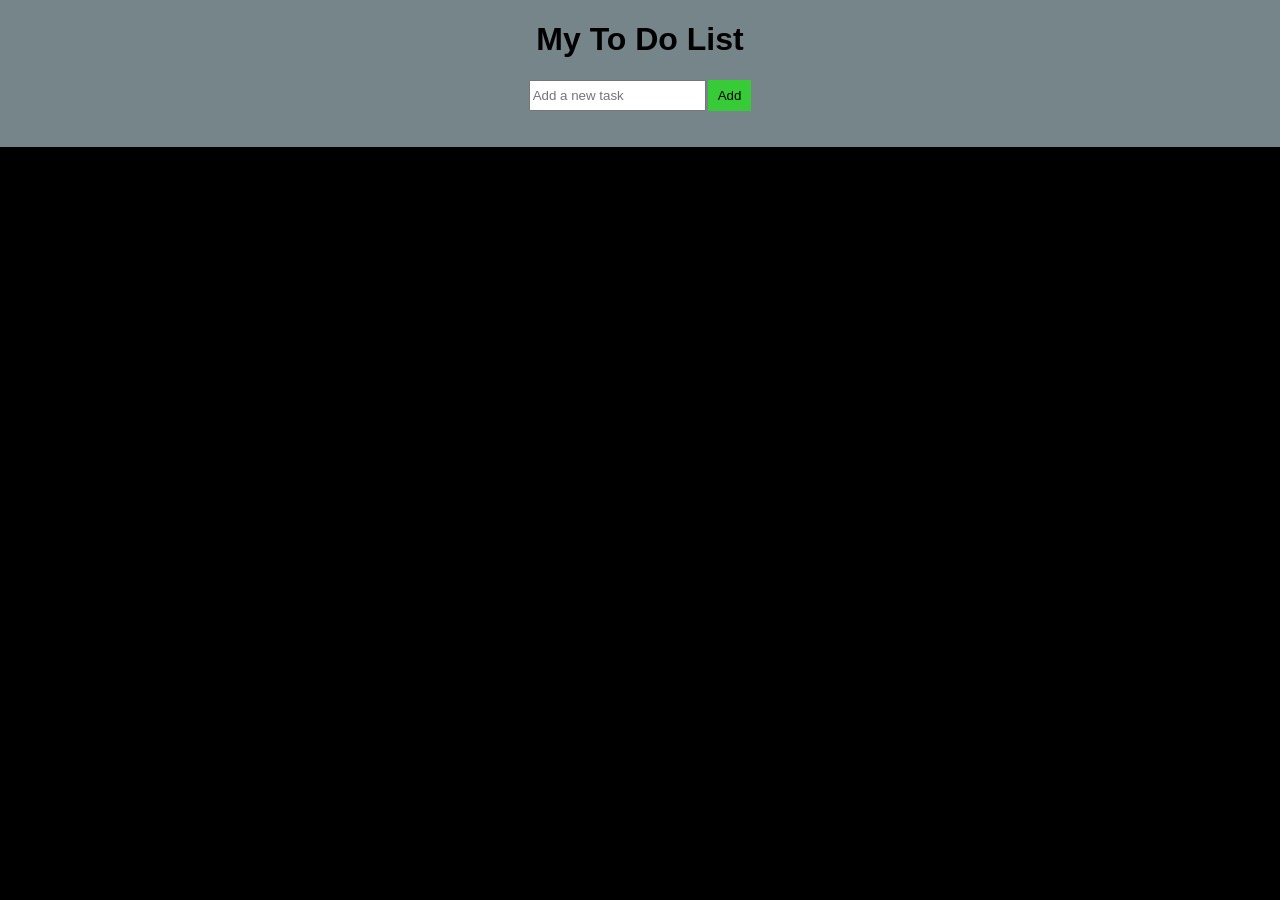
==== index.html @ a032215d "second task" ====
<!DOCTYPE html>
<html lang="en">
<head>
    <meta charset="UTF-8">
    <meta name="viewport" content="width=device-width, initial-scale=1.0">
    <title>My To Do List</title>
    <link rel="stylesheet" href="styles/index.css">
    </head>
    <body>

<div class="container">
 
  <h1>My To Do List</h1>
  <div class="input-box">
    <input type="text" id="taskInput" placeholder="Add a new task">
    <button id="taskbtn">Add</button>
</div>
<ul id="list"></ul>
</div>
</body>
</html>
---- styles/index.css ----
body{
  
font-family: Arial; 
 background-color: black;
  color: white;
  display: flex;
  justify-content: center;
  align-items: center;
 margin:0;
}
.container{

    background-color: rgb(118, 133, 138);
  text-align: center;
  padding-bottom: 20px;
 margin: 0;
  box-shadow: 0 0 10px rgba(0, 0, 0, 0.1);
  color: black;
 width: 3000px;

}
.input-box {
  display: flex;
  justify-content: center;
  margin-bottom: 15px;
}
#taskbtn{
  background-color: rgb(55, 203, 55);
border:none;
padding: 8px 10px;
margin-left: 2px;


}
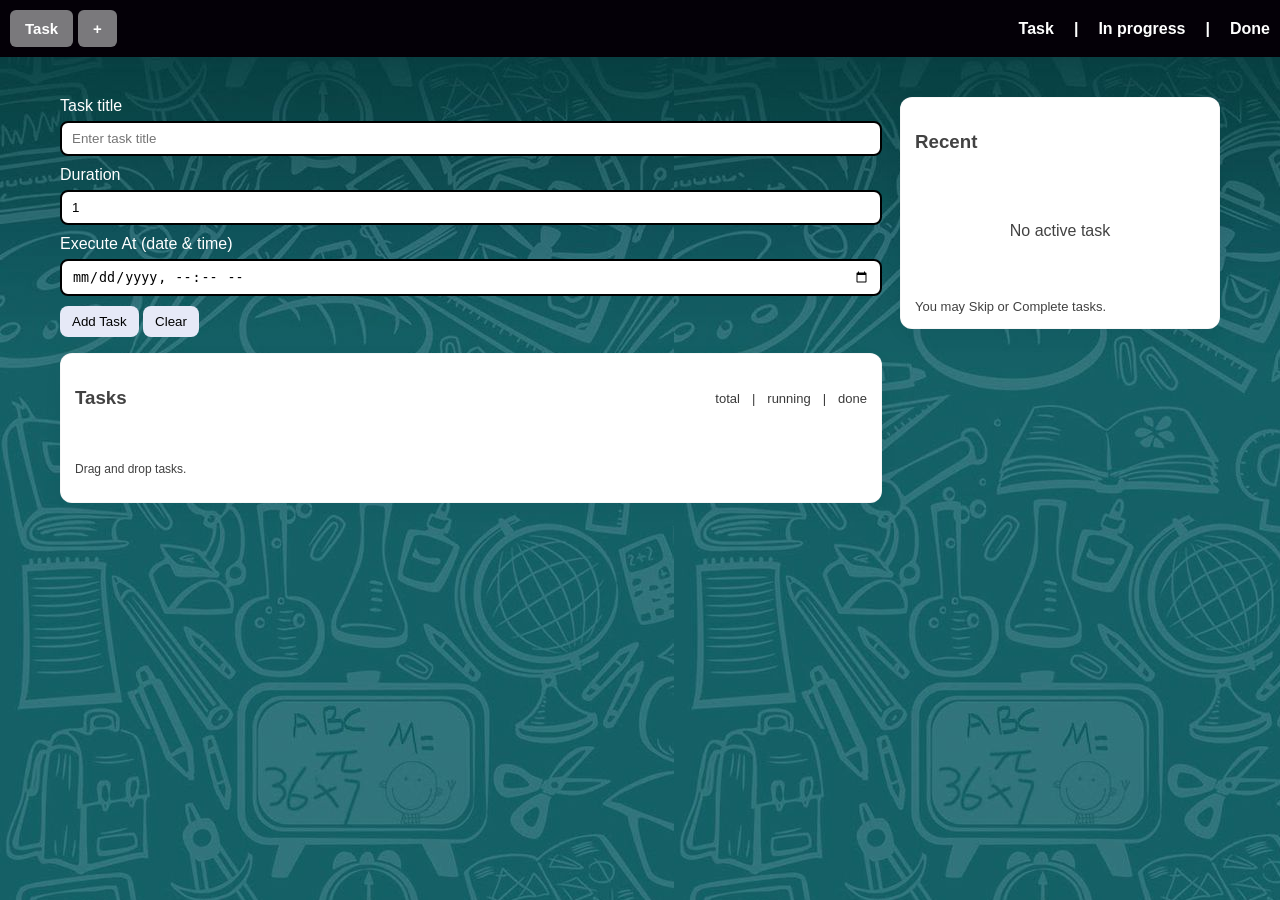
==== commit f589640e: "second task" ====
--- a/index.html
+++ b/index.html
@@ -1,21 +1,67 @@
 <!DOCTYPE html>
 <html lang="en">
 <head>
-    <meta charset="UTF-8">
-    <meta name="viewport" content="width=device-width, initial-scale=1.0">
-    <title>My To Do List</title>
-    <link rel="stylesheet" href="styles/index.css">
-    </head>
-    <body>
+<meta charset="utf-8" />
+<meta name="viewport" content="width=device-width,initial-scale=1" />
+<title>To Do List-Dashboard</title>
+<link rel="stylesheet" href="index.css">
+</head>
+<body>
 
-<div class="container">
- 
-  <h1>My To Do List</h1>
-  <div class="input-box">
-    <input type="text" id="taskInput" placeholder="Add a new task">
-    <button id="taskbtn">Add</button>
+<div class="heading">
+<button class="task">Task</button>
+<button class="plus">+</button>
+<div class="record">
+<span id="total">Task</span>
+<span id="line">|</span>
+<span id="inprogress">In progress</span>
+<span id="line">|</span>
+<span id="done">Done</span>
 </div>
-<ul id="list"></ul>
 </div>
+
+<main class="container">
+<section class="left-section">
+<div class="card add-card">
+<label>Task title
+<input id="task-name" type="text" placeholder="Enter task title" />
+</label>
+<label>Duration
+<input id="task-duration" type="number" min="0.1" step="0.1" value="1" />
+</label>
+<label>Execute At (date & time)
+<input id="task-date-time" type="datetime-local" />
+</label>
+<div class="row">
+<button id="add-task" class="add-button">Add Task</button>
+<button id="clear-all" class="clear-button">Clear</button>
+</div>
+</div>
+<div class="drag-drop">
+<div class="head">
+<h3>Tasks</h3>
+<div class="counters">
+<span id="total-count">total</span>
+<span id="line">|</span>
+<span id="running-count">running</span>
+<span id="line">|</span>
+<span id="done-count">done</span>
+</div>
+</div>
+<ul id="task-list" class="task-list" label="Task list"></ul>
+<p class="hint">Drag and drop tasks.</p>
+</div>
+</section>
+
+<div class="right-section">
+<div class="recent">
+<h3>Recent</h3>
+<div class="now">
+<p>No active task</p>
+</div>
+<div class="note">You may Skip or Complete tasks.</div>
+</div>
+</div>
+</main>
 </body>
-</html>+</html>
--- a/index.css
+++ b/index.css
@@ -0,0 +1,162 @@
+.heading {
+  display: flex;
+  align-items: center;
+  background-color:rgb(4, 0, 7);
+  padding: 10px;
+  color: white;
+  flex-wrap: wrap;
+}
+
+.task,
+.plus{
+  background-color:rgb(122, 121, 124);
+  border: none;
+  color: white;
+  padding: 10px 15px;
+  border-radius: 6px;
+  margin-right: 5px;
+  cursor: pointer;
+  font-weight: bold;
+  font-size: 15px;
+}
+
+.record {
+  margin-left: auto;
+  display: flex;
+  gap: 20px;
+  font-weight: bold;
+  flex-wrap: wrap;
+}
+
+* { 
+  box-sizing: border-box;
+ }
+
+html,body { 
+  height: 100%; 
+  margin:0; 
+  font-family:Arial; 
+  color:rgb(66, 66, 66);
+  background-image: url('bg2.jpeg');
+}
+
+.functions { 
+  display:flex; 
+  gap:10px; 
+}
+
+.add-button,
+.clear-button {
+   padding:8px 12px; 
+   border-radius:8px; 
+   border:0;
+    cursor:pointer; 
+    background:#e6e9f7;
+   }
+
+.container { 
+  
+  display:flex; 
+  gap:18px; 
+  padding:20px; 
+  max-width:1200px; 
+  margin:20px auto; 
+}
+.left-section { 
+  flex:1; 
+  display:flex; 
+  flex-direction:column; 
+  gap:16px; 
+}
+.right-section { 
+  width:320px; 
+   display:flex;
+    flex-direction:column; 
+    gap:16px; 
+}
+
+.drag-drop,
+.recent { 
+  background:#fff;
+   border-radius:12px; 
+   padding:14px; 
+   box-shadow:0 6px 20px rgba(20,10,60,0.04); 
+   border:1px solid rgba(0,0,0,0.03); 
+}
+.add-card label { 
+  display:block;
+   margin-bottom:10px;
+    font-size:16px; 
+    color:white; 
+}
+.add-card input[type="text"], .add-card input[type="number"], .add-card input[type="datetime-local"] {
+  width:100%; 
+  padding:8px 10px;
+   margin-top:6px; 
+   border-radius:8px;
+   border:2px solid rgb(0, 0, 0);
+}
+.head { 
+  display:flex; 
+  justify-content:space-between;
+   align-items:center; 
+   margin-bottom:8px; 
+  }
+.counters { 
+  display:flex; 
+  gap:12px; 
+  font-size:13px; 
+  color:rgb(58, 58, 58);
+   align-items:center; 
+  }
+
+.task-list { 
+  list-style:none;
+   padding:8px 0; 
+   margin:0;
+    display:flex; 
+    flex-direction:column;
+     gap:10px;
+      max-height:60vh; 
+      overflow:auto; 
+    }
+
+.now { 
+  min-height:120px;
+   display:flex; 
+   align-items:center; 
+   justify-content:center; 
+   text-align:center; }
+
+.hint { 
+  font-size:12px; 
+  color:rgb(65, 65, 65); 
+  margin-top:10px; 
+}
+
+.note { 
+  font-size:13px; 
+  color:rgb(65, 65, 65); 
+  margin-top:8px; 
+}
+
+@media (max-width: 900px) {
+  .container { 
+    flex-direction:column; 
+    padding:10px; 
+  }
+  .right-section {
+    width:auto; 
+    order:2; 
+  }
+  .left-section { 
+    order:1; 
+  }
+}
+
+@media (max-width:420px) {
+  .heading { 
+    flex-direction:column-reverse; 
+    gap:6px; 
+  }
+}
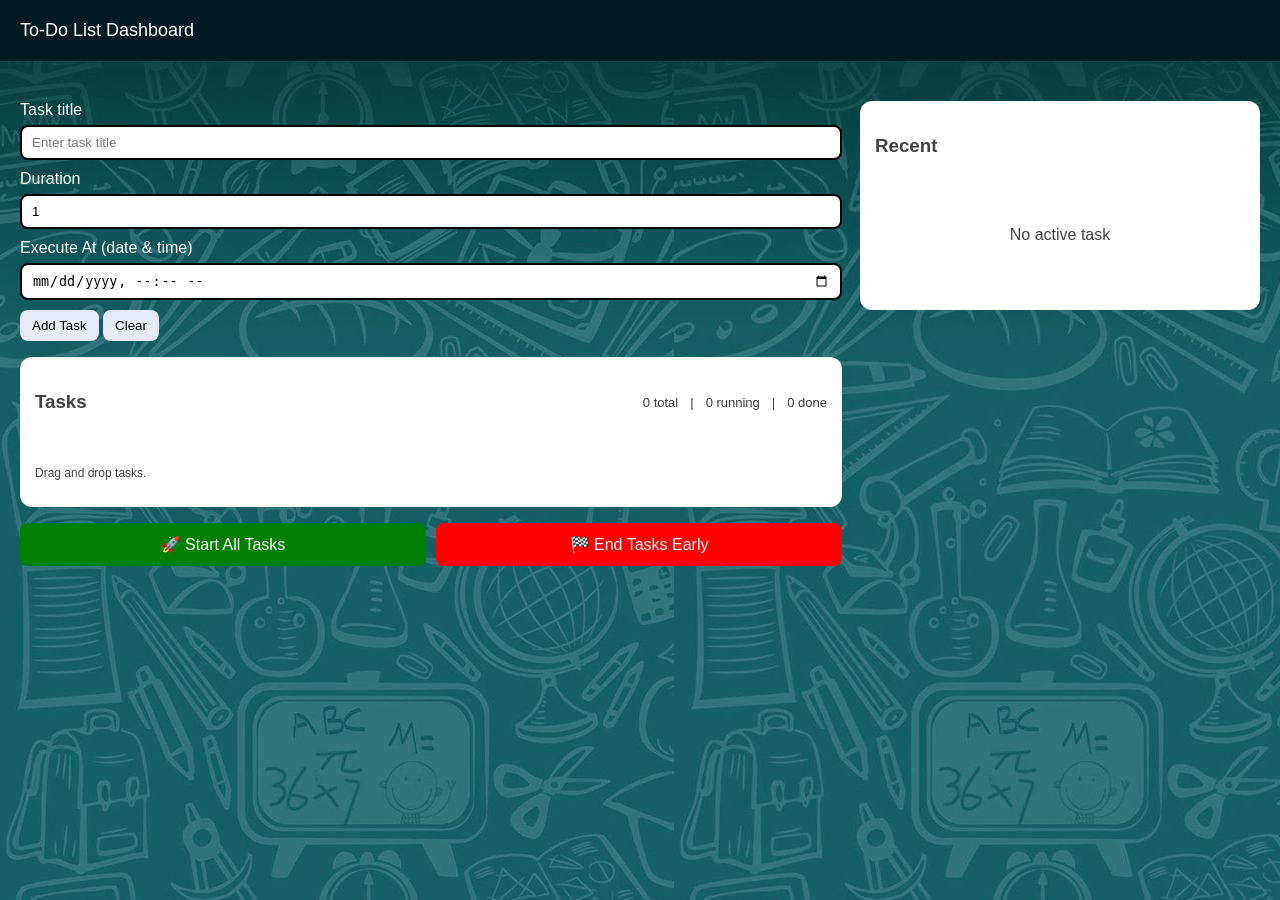
==== commit 711c5f1a: "second task" ====
--- a/index.html
+++ b/index.html
@@ -4,20 +4,12 @@
 <meta charset="utf-8" />
 <meta name="viewport" content="width=device-width,initial-scale=1" />
 <title>To Do List-Dashboard</title>
-<link rel="stylesheet" href="index.css">
+<link rel="stylesheet" href="style.css">
 </head>
 <body>
 
 <div class="heading">
-<button class="task">Task</button>
-<button class="plus">+</button>
-<div class="record">
-<span id="total">Task</span>
-<span id="line">|</span>
-<span id="inprogress">In progress</span>
-<span id="line">|</span>
-<span id="done">Done</span>
-</div>
+To-Do List Dashboard
 </div>
 
 <main class="container">
@@ -51,6 +43,10 @@
 <ul id="task-list" class="task-list" label="Task list"></ul>
 <p class="hint">Drag and drop tasks.</p>
 </div>
+<div class="main-controls">
+<button id="start-tasks-btn" class="start-button">🚀 Start All Tasks</button>
+<button id="end-early-btn" class="end-button">🏁 End Tasks Early</button>
+</div>
 </section>
 
 <div class="right-section">
@@ -59,9 +55,9 @@
 <div class="now">
 <p>No active task</p>
 </div>
-<div class="note">You may Skip or Complete tasks.</div>
 </div>
 </div>
 </main>
+<script src="script.js"></script>
 </body>
 </html>
--- a/style.css
+++ b/style.css
@@ -0,0 +1,221 @@
+.heading {
+display: flex;
+align-items: center;
+margin-bottom: 20px;
+gap: 10px;
+color: white;
+background-color: rgb(2, 27, 35);
+padding: 20px;
+font-size: large;
+}
+* { 
+box-sizing: border-box;
+}
+html,body { 
+height: 100%; 
+margin:0; 
+font-family:Arial; 
+color:rgb(66, 66, 66);
+background-image: url('bg2.jpeg');
+}
+
+.functions { 
+display:flex; 
+gap:10px; 
+}
+
+.add-button,
+.clear-button {
+padding:8px 12px; 
+border-radius:8px; 
+border:0;
+cursor:pointer; 
+background:#e6e9f7;
+}
+
+.container { 
+
+display:flex; 
+gap:18px; 
+padding:20px; 
+max-width:1500px; 
+margin:20px auto; 
+}
+.left-section { 
+flex:1; 
+display:flex; 
+flex-direction:column; 
+gap:16px; 
+}
+.right-section { 
+width:400px; 
+display:flex;
+flex-direction:column; 
+gap:16px; 
+}
+
+.drag-drop,
+.recent { 
+background-color: white;
+border-radius:12px; 
+padding:14px; 
+box-shadow:0 6px 20px rgba(20,10,60,0.04); 
+border:1px solid rgba(0,0,0,0.03); 
+}
+.add-card label { 
+display:block;
+margin-bottom:10px;
+font-size:16px; 
+color:white; 
+}
+.add-card input[type="text"], .add-card input[type="number"], .add-card input[type="datetime-local"] {
+width:100%; 
+padding:8px 10px;
+margin-top:6px; 
+border-radius:8px;
+border:2px solid rgb(0, 0, 0);
+}
+.head { 
+display:flex; 
+justify-content:space-between;
+align-items:center; 
+margin-bottom:8px; 
+}
+.counters { 
+display:flex; 
+gap:12px; 
+font-size:13px; 
+color:rgb(58, 58, 58);
+align-items:center; 
+}
+
+.task-list { 
+list-style:none;
+padding:8px 0; 
+margin:0;
+display:flex; 
+flex-direction:column;
+gap:10px;
+max-height:60vh; 
+overflow:auto; 
+}
+
+.now { 
+min-height:120px;
+display:flex; 
+align-items:center; 
+justify-content:center; 
+text-align:center; }
+
+.hint { 
+font-size:12px; 
+color:rgb(65, 65, 65); 
+margin-top:10px; 
+}
+
+.note { 
+font-size:13px; 
+color:rgb(65, 65, 65); 
+margin-top:8px; 
+}
+
+@media (max-width: 900px) {
+.container { 
+flex-direction:column; 
+padding:10px; 
+}
+.right-section {
+width:auto; 
+order:2; 
+}
+.left-section { 
+order:1; 
+}
+}
+
+@media (max-width:420px) {
+.heading { 
+flex-direction:column-reverse; 
+gap:6px; 
+}
+}
+.task-item {
+display: flex;
+justify-content: space-between;
+align-items: center;
+padding: 12px;
+background-color: #f8f9fa;
+border-radius: 8px;
+border-left: 5px solid #4a90e2;
+cursor: grab;
+transition: background-color 0.2s, box-shadow 0.2s;
+}
+
+.task-item:hover {
+background-color: white;
+}
+
+.task-item-details {
+display: flex;
+flex-direction: column;
+}
+
+.task-item-details small {
+color: grey;
+font-size: 0.8em;
+margin-top: 4px;
+}
+
+.task-item-controls button {
+padding: 5px 8px;
+border: none;
+border-radius: 5px;
+color: white;
+cursor: pointer;
+margin-left: 5px;
+}
+
+.complete-btn { background-color: green }
+.skip-btn { background-color: orange }
+
+.task-item.completed {
+opacity: 0.6;
+text-decoration: line-through;
+border-left-color: lightgreen;
+}
+
+.task-item.skipped {
+opacity: 0.7;
+border-left-color: orange;
+
+}
+
+.task-item.active {
+box-shadow: 0 0 10px rgba(74, 144, 226, 0.5);
+background-color: white;
+}
+
+.task-item.dragging {
+opacity: 0.5;
+}
+
+.main-controls {
+display: flex;
+gap: 10px;
+}
+
+.start-button, .end-button {
+flex: 1;
+padding: 12px;
+border: none;
+border-radius: 8px;
+color: white;
+font-size: 16px;
+cursor: pointer;
+}
+
+.start-button { 
+  background-color: green; }
+.end-button {
+   background-color: red; }
+   
